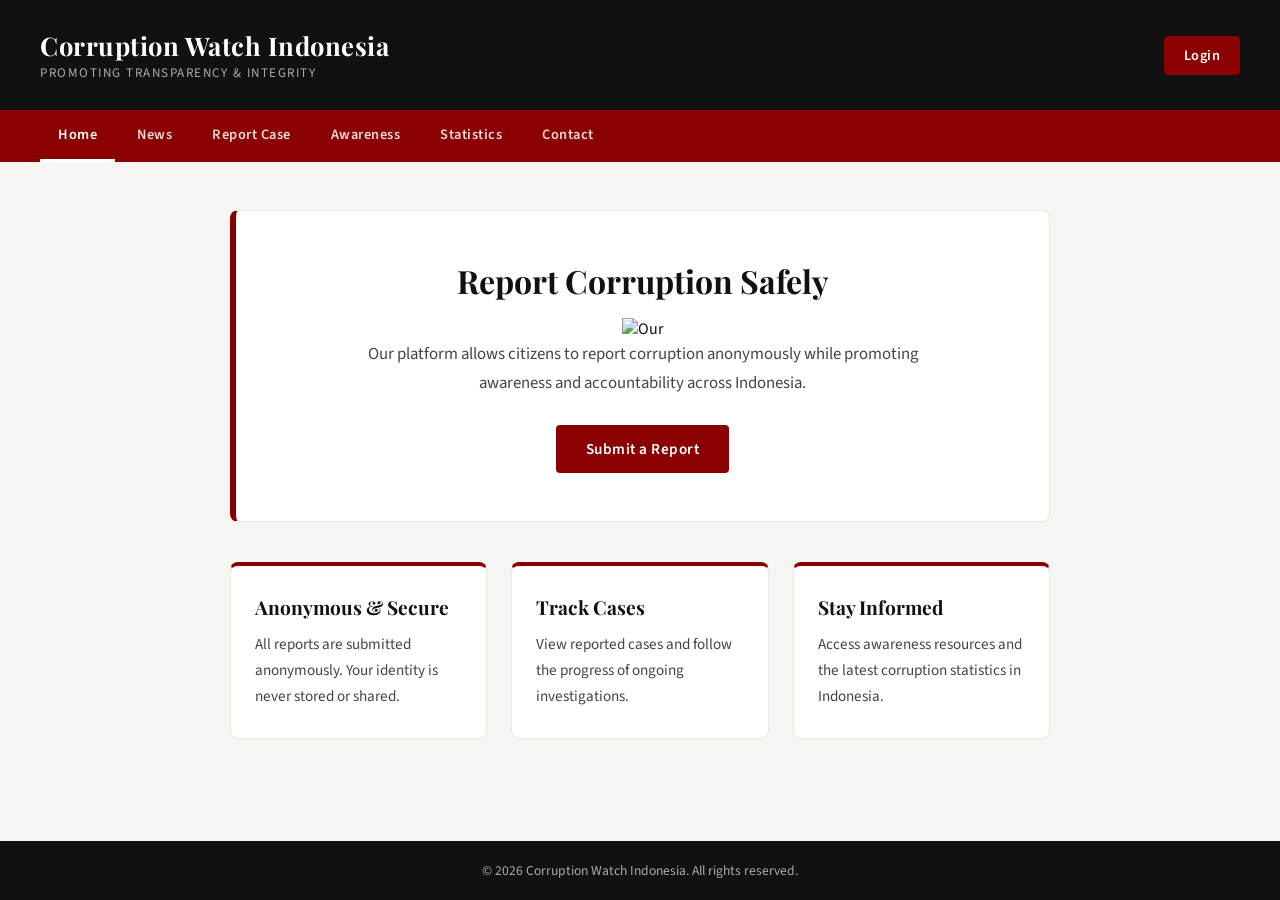
==== index.html @ eb415d51 "Add files via upload" ====
<!DOCTYPE html>
<html lang="en">
<head>
    <meta charset="UTF-8">
    <meta name="viewport" content="width=device-width, initial-scale=1.0">
    <title>Corruption Watch Indonesia</title>
    <link rel="stylesheet" href="style.css">
</head>
<body>

    <header>
        <div class="brand">
            <h1>Corruption Watch Indonesia</h1>
            <p>Promoting Transparency &amp; Integrity</p>
        </div>
        <button id="loginBtn">Login</button>
    </header>

    <nav>
        <a href="index.html" class="active">Home</a>
		<a href="news.html">News</a>
        <a href="report.html">Report Case</a>
        <a href="aware.html">Awareness</a>
        <a href="stats.html">Statistics</a>
        <a href="contact.html">Contact</a>
    </nav>

    <main>
        <section class="hero">
            <h2>Report Corruption Safely</h2>
			<img src="images/wokd.jpg"alt= Our platform allows citizens to report corruption anonymously
                while promoting awareness and accountability across Indonesia." width="300" height="200">
			<p>Our platform allows citizens to report corruption anonymously
                while promoting awareness and accountability across Indonesia.</p>
            <a href="report.html" class="btn">Submit a Report</a>
        </section>

        <div class="card-grid">
            <div class="card">
                <h2>Anonymous &amp; Secure</h2>
                <p>All reports are submitted anonymously. Your identity is never stored or shared.</p>
            </div>
            <div class="card">
                <h2>Track Cases</h2>
                <p>View reported cases and follow the progress of ongoing investigations.</p>
            </div>
            <div class="card">
                <h2>Stay Informed</h2>
                <p>Access awareness resources and the latest corruption statistics in Indonesia.</p>
            </div>
        </div>
    </main>

    <footer>
        <p>&copy; 2026 Corruption Watch Indonesia. All rights reserved.</p>
    </footer>

    <!-- Login Modal -->
    <div id="loginModal" class="modal">
        <div class="modal-content">
            <button class="modal-close" aria-label="Close">&times;</button>
            <h2>Login</h2>
            <div class="form-group">
                <label for="username">Username</label>
                <input type="text" id="username" placeholder="Enter your username">
            </div>
            <div class="form-group">
                <label for="password">Password</label>
                <input type="password" id="password" placeholder="Enter your password">
            </div>
            <button class="btn" style="width:100%">Login</button>
            <p class="modal-footer">Don't have an account? <a href="#">Register</a></p>
        </div>
    </div>

    <script src="script.js"></script>
</body>
</html>
---- style.css ----
@import url('https://fonts.googleapis.com/css2?family=Playfair+Display:wght@700&family=Source+Sans+3:wght@400;600&display=swap');

*, *::before, *::after {
    box-sizing: border-box;
    margin: 0;
    padding: 0;
}

:root {
    --red: #8B0000;
    --red-light: #a52828;
    --red-pale: #fdf2f2;
    --black: #111111;
    --gray: #444444;
    --gray-light: #e8e8e8;
    --bg: #f7f5f2;
    --white: #ffffff;
    --font-display: 'Playfair Display', Georgia, serif;
    --font-body: 'Source Sans 3', Arial, sans-serif;
}

body {
    font-family: var(--font-body);
    background-color: var(--bg);
    color: var(--black);
    min-height: 100vh;
    display: flex;
    flex-direction: column;
}

/* ── Header ── */
header {
    background-color: var(--black);
    color: var(--white);
    padding: 28px 40px;
    display: flex;
    align-items: center;
    justify-content: space-between;
    position: relative;
}

header .brand h1 {
    font-family: var(--font-display);
    font-size: 1.6rem;
    color: var(--white);
    letter-spacing: 0.5px;
}

header .brand p {
    font-size: 0.82rem;
    color: #aaaaaa;
    margin-top: 2px;
    letter-spacing: 1.5px;
    text-transform: uppercase;
}

/* ── Login Button ── */
#loginBtn {
    padding: 9px 20px;
    background-color: var(--red);
    color: var(--white);
    border: none;
    border-radius: 4px;
    cursor: pointer;
    font-family: var(--font-body);
    font-size: 0.9rem;
    font-weight: 600;
    letter-spacing: 0.5px;
    transition: background 0.2s;
    flex-shrink: 0;
}

#loginBtn:hover {
    background-color: var(--red-light);
}

/* ── Navigation ── */
nav {
    background-color: var(--red);
    padding: 0 40px;
    display: flex;
    gap: 4px;
}

nav a {
    color: rgba(255,255,255,0.85);
    text-decoration: none;
    padding: 14px 18px;
    font-size: 0.9rem;
    font-weight: 600;
    letter-spacing: 0.5px;
    display: inline-block;
    border-bottom: 3px solid transparent;
    transition: color 0.2s, border-color 0.2s;
}

nav a:hover,
nav a.active {
    color: var(--white);
    border-bottom-color: var(--white);
}

/* ── Main content wrapper ── */
main {
    flex: 1;
    padding: 48px 40px;
    max-width: 900px;
    margin: 0 auto;
    width: 100%;
}

/* ── Page title ── */
.page-title {
    font-family: var(--font-display);
    font-size: 2.2rem;
    color: var(--black);
    margin-bottom: 32px;
    padding-bottom: 16px;
    border-bottom: 2px solid var(--red);
    display: inline-block;
}

/* ── Cards ── */
.card-grid {
    display: grid;
    grid-template-columns: repeat(auto-fit, minmax(240px, 1fr));
    gap: 24px;
}

.card {
    background: var(--white);
    border: 1px solid var(--gray-light);
    border-radius: 8px;
    padding: 28px 24px;
    border-top: 4px solid var(--red);
}

.card h2 {
    font-family: var(--font-display);
    font-size: 1.2rem;
    margin-bottom: 12px;
    color: var(--black);
}

.card p,
.card li {
    font-size: 0.95rem;
    line-height: 1.7;
    color: var(--gray);
}

.card ul {
    padding-left: 20px;
}

.card ul li {
    margin-bottom: 6px;
}

/* ── Hero section (index only) ── */
.hero {
    background: var(--white);
    border-radius: 8px;
    border: 1px solid var(--gray-light);
    border-left: 6px solid var(--red);
    padding: 48px 40px;
    margin-bottom: 40px;
    text-align: center;
}

.hero h2 {
    font-family: var(--font-display);
    font-size: 2rem;
    margin-bottom: 16px;
    color: var(--black);
}

.hero p {
    font-size: 1.05rem;
    color: var(--gray);
    max-width: 560px;
    margin: 0 auto 28px;
    line-height: 1.7;
}

/* ── Buttons ── */
.btn {
    display: inline-block;
    background-color: var(--red);
    color: var(--white);
    border: none;
    padding: 13px 30px;
    cursor: pointer;
    font-family: var(--font-body);
    font-size: 0.95rem;
    font-weight: 600;
    border-radius: 4px;
    letter-spacing: 0.5px;
    transition: background 0.2s;
    text-decoration: none;
}

.btn:hover {
    background-color: var(--red-light);
}

/* ── Report form ── */
.report-form {
    background: var(--white);
    border: 1px solid var(--gray-light);
    border-radius: 8px;
    padding: 36px 32px;
}

.form-group {
    margin-bottom: 22px;
}

.form-group label {
    display: block;
    font-weight: 600;
    font-size: 0.9rem;
    margin-bottom: 8px;
    color: var(--black);
    letter-spacing: 0.3px;
}

.form-group input,
.form-group textarea,
.form-group select {
    width: 100%;
    padding: 11px 14px;
    border: 1px solid #cccccc;
    border-radius: 4px;
    font-family: var(--font-body);
    font-size: 0.95rem;
    color: var(--black);
    background: var(--bg);
    transition: border-color 0.2s;
}

.form-group input:focus,
.form-group textarea:focus,
.form-group select:focus {
    outline: none;
    border-color: var(--red);
}

.form-group textarea {
    height: 160px;
    resize: vertical;
}

.word-count {
    font-size: 0.8rem;
    color: #888;
    margin-top: 6px;
    text-align: right;
}

/* ── Contact info ── */
.contact-item {
    display: flex;
    align-items: flex-start;
    gap: 16px;
    margin-bottom: 8px;
}

.contact-icon {
    font-size: 1.4rem;
    color: var(--red);
    flex-shrink: 0;
    margin-top: 2px;
}

/* ── Stat highlight ── */
.stat-number {
    font-family: var(--font-display);
    font-size: 2.4rem;
    color: var(--red);
    display: block;
    margin-bottom: 4px;
}

/* ── Modal ── */
.modal {
    display: none;
    position: fixed;
    z-index: 999;
    left: 0;
    top: 0;
    width: 100%;
    height: 100%;
    background-color: rgba(0, 0, 0, 0.65);
}

.modal-content {
    background: var(--white);
    width: 340px;
    margin: 10% auto;
    padding: 36px 32px;
    border-radius: 8px;
    border-top: 4px solid var(--red);
    position: relative;
}

.modal-content h2 {
    font-family: var(--font-display);
    font-size: 1.5rem;
    margin-bottom: 20px;
    text-align: center;
}

.modal-content .form-group input {
    background: var(--white);
}

.modal-close {
    position: absolute;
    top: 12px;
    right: 16px;
    font-size: 1.4rem;
    cursor: pointer;
    color: #888;
    background: none;
    border: none;
    line-height: 1;
}

.modal-close:hover {
    color: var(--black);
}

.modal-footer {
    text-align: center;
    margin-top: 16px;
    font-size: 0.88rem;
    color: var(--gray);
}

/* ── Footer ── */
footer {
    background-color: var(--black);
    color: #aaaaaa;
    text-align: center;
    padding: 20px 40px;
    font-size: 0.85rem;
}
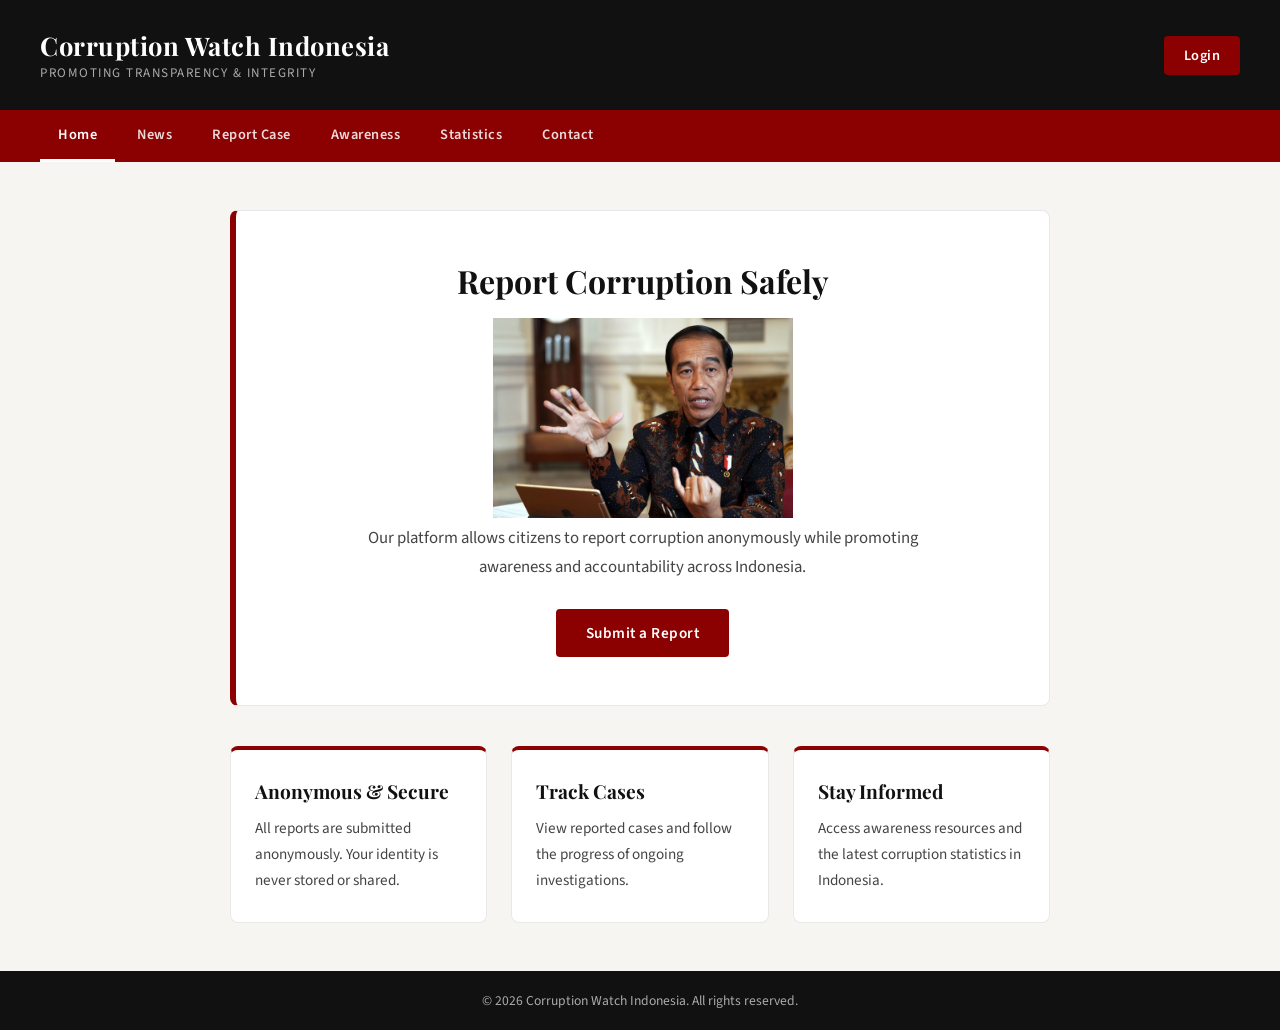
==== commit 55787008: "Add files via upload" ====
--- a/index.html
+++ b/index.html
@@ -28,7 +28,7 @@
     <main>
         <section class="hero">
             <h2>Report Corruption Safely</h2>
-			<img src="images/wokd.jpg"alt= Our platform allows citizens to report corruption anonymously
+			<img src="wokd.jpg"alt= Our platform allows citizens to report corruption anonymously
                 while promoting awareness and accountability across Indonesia." width="300" height="200">
 			<p>Our platform allows citizens to report corruption anonymously
                 while promoting awareness and accountability across Indonesia.</p>
